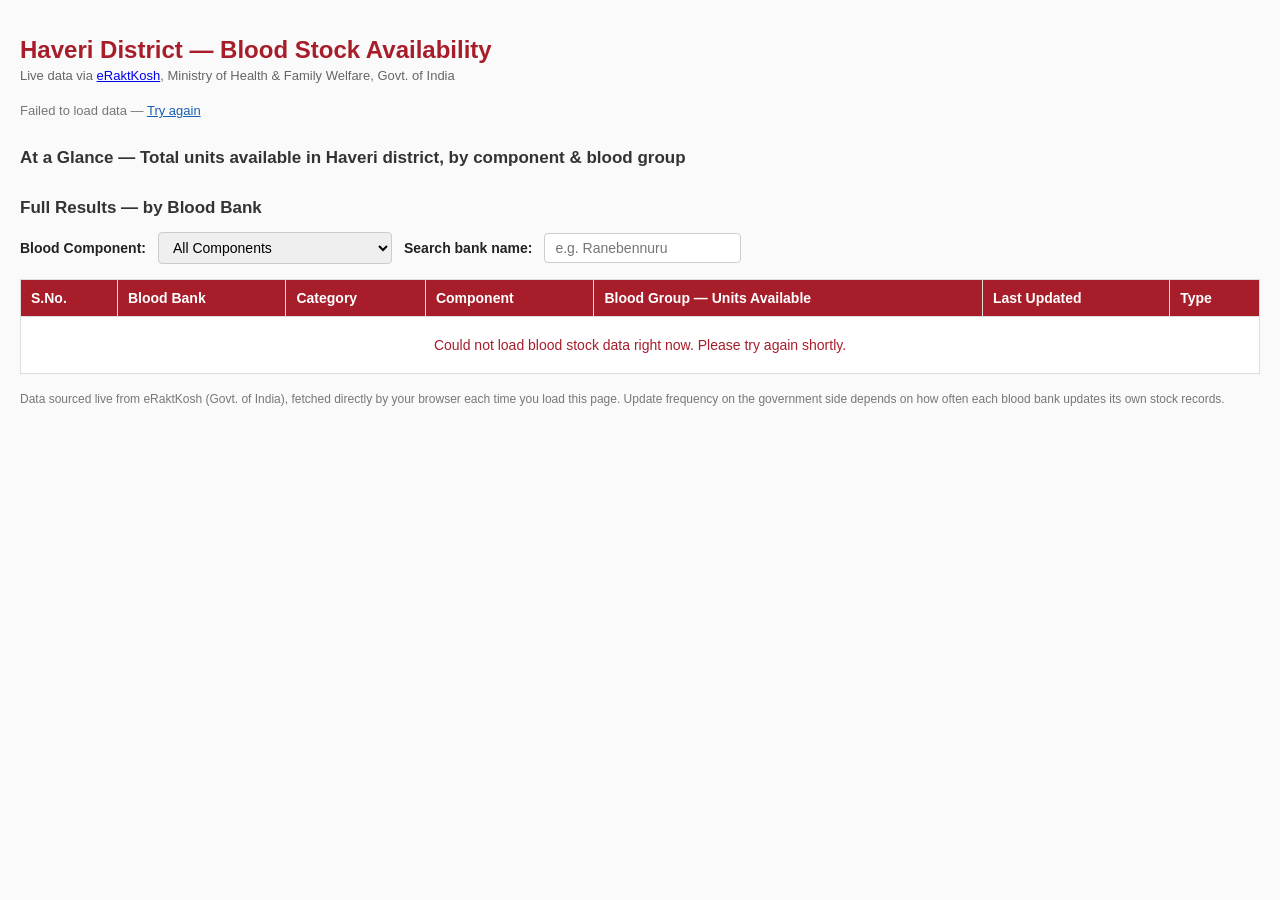
==== bloodstock.html @ a06ed06f "Add bloodstock.html for blood bank stock tracking" ====
<!DOCTYPE html>
<html lang="en">
<head>
<meta charset="UTF-8">
<meta name="viewport" content="width=device-width, initial-scale=1.0">
<title>Haveri Blood Bank Stock — oneHaveri.in</title>
<style>
  :root { --red: #a71d2a; --lightred: #f8d7d7; --green: #1a7f37; }
  * { box-sizing: border-box; }
  body { font-family: Arial, Helvetica, sans-serif; margin: 0; padding: 20px; color: #222; background: #fafafa; }
  h1 { color: var(--red); font-size: 24px; margin-bottom: 4px; }
  h2 { font-size: 17px; color: #333; margin-top: 30px; }
  .subtitle { color: #666; font-size: 13px; margin-bottom: 20px; }
  .refresh-link { font-size: 13px; cursor: pointer; color: #1a5fb4; text-decoration: underline; }
  .status-line { font-size: 13px; color: #777; margin-bottom: 15px; }

  .component-block {
    background: #fff; border: 1px solid #ddd; border-radius: 6px;
    padding: 14px 16px; margin-bottom: 14px;
  }
  .component-block h3 { margin: 0 0 10px; font-size: 15px; color: var(--red); }
  .group-chip-row { display: flex; flex-wrap: wrap; gap: 8px; }
  .group-chip {
    border: 1px solid #ddd; border-radius: 20px; padding: 4px 12px; font-size: 13px;
    background: #f6f6f6;
  }
  .group-chip .qty { font-weight: bold; margin-left: 4px; }
  .group-chip.has-stock { background: #eafaf0; border-color: #bfe8cc; }
  .group-chip.has-stock .qty { color: var(--green); }
  .group-chip.no-stock .qty { color: var(--red); }

  .filter-bar { display: flex; gap: 12px; align-items: center; margin-bottom: 15px; flex-wrap: wrap; }
  .filter-bar label { font-size: 14px; font-weight: bold; }
  .filter-bar select, .filter-bar input[type=text] { padding: 6px 10px; font-size: 14px; border: 1px solid #ccc; border-radius: 4px; }

  table { border-collapse: collapse; width: 100%; background: #fff; }
  th, td { border: 1px solid #ddd; padding: 10px; text-align: left; vertical-align: top; font-size: 14px; }
  th { background: var(--red); color: #fff; }
  tr.govt { background: var(--lightred); }
  .bank-address { font-size: 12.5px; color: #555; }
  .bank-contact { font-size: 12.5px; color: #555; margin-top: 4px; }
  .groups-cell { font-size: 12.5px; }
  .groups-cell .g-ok { color: var(--green); font-weight: bold; }
  .groups-cell .g-none { color: #999; }
  .loading, .error-box { padding: 20px; text-align: center; color: #777; }
  .error-box { color: var(--red); }
  .source-note { font-size: 12px; color: #777; margin-top: 18px; }
</style>
</head>
<body>

<h1>Haveri District — Blood Stock Availability</h1>
<div class="subtitle">
  Live data via <a href="https://eraktkosh.mohfw.gov.in/" target="_blank" rel="noopener">eRaktKosh</a>,
  Ministry of Health &amp; Family Welfare, Govt. of India
</div>
<div class="status-line" id="statusLine">Loading…</div>

<h2>At a Glance — Total units available in Haveri district, by component &amp; blood group</h2>
<div id="summaryBlocks"></div>

<h2>Full Results — by Blood Bank</h2>
<div class="filter-bar">
  <label for="componentFilter">Blood Component:</label>
  <select id="componentFilter" onchange="applyFilters()">
    <option value="">All Components</option>
  </select>

  <label for="searchBox">Search bank name:</label>
  <input type="text" id="searchBox" placeholder="e.g. Ranebennuru" onkeyup="applyFilters()">
</div>

<table id="resultsTable">
  <thead>
    <tr>
      <th>S.No.</th>
      <th>Blood Bank</th>
      <th>Category</th>
      <th>Component</th>
      <th>Blood Group — Units Available</th>
      <th>Last Updated</th>
      <th>Type</th>
    </tr>
  </thead>
  <tbody id="resultsBody">
    <tr><td colspan="7" class="loading">Loading…</td></tr>
  </tbody>
</table>

<p class="source-note">
  Data sourced live from eRaktKosh (Govt. of India), fetched directly by your browser each time you load this page.
  Update frequency on the government side depends on how often each blood bank updates its own stock records.
</p>

<script>
const COMPONENTS = {
  11: 'Whole Blood', 12: 'Packed Red Blood Cells', 13: 'Fresh Frozen Plasma',
  14: 'Single Donor Platelet', 16: 'Platelet Rich Plasma', 17: 'Cryoprecipitate',
  18: 'Single Donor Plasma', 19: 'Plasma', 20: 'Platelet Concentrate',
  21: 'Cryo Poor Plasma', 23: 'Random Donor Platelets', 28: 'Sagm Packed Red Blood Cells',
  29: 'Irradiated RBC', 30: 'Leukoreduced Rbc'
};

const componentFilterEl = document.getElementById('componentFilter');
Object.values(COMPONENTS).forEach(label => {
  const opt = document.createElement('option');
  opt.value = label; opt.textContent = label;
  componentFilterEl.appendChild(opt);
});

function parseContact(raw) {
  raw = raw || '';
  const phoneMatch = raw.match(/Phone:\s*([^,]+)/i);
  const emailMatch = raw.match(/Email:\s*([^\s,]+)/i);
  let phone = phoneMatch ? phoneMatch[1].trim() : null;
  let email = emailMatch ? emailMatch[1].trim() : null;
  if (phone === '-' || phone === '0' || phone === '') phone = null;
  if (email === '-' || email === '') email = null;
  return { phone, email };
}

// "B+Ve : 74, O-Ve : 4" -> { "B+Ve": 74, "O-Ve": 4 }
function parseGroupQtyString(str) {
  const map = {};
  if (!str) return map;
  str.split(',').forEach(part => {
    const m = part.trim().match(/^(.+?)\s*:\s*(\d+)$/);
    if (m) map[m[1].trim()] = parseInt(m[2], 10);
  });
  return map;
}

// NOTE: Live cross-origin fetch straight to the eRaktKosh new portal is
// blocked by a server-side CORS header bug, which browsers reject regardless
// of origin. So instead, this calls our own Cloudflare Pages Function at
// /api/blood-stock (see functions/api/blood-stock.js), which fetches
// eRaktKosh server-side (no CORS involved there) and hands back clean JSON
// from our own domain — same-origin, so the browser has no objection.
async function buildDataset() {
  const res = await fetch('/api/blood-stock', { cache: 'no-store' });
  if (!res.ok) throw new Error('Could not load /api/blood-stock: ' + res.status);
  const json = await res.json();
  return {
    rows: json.rows || [],
    componentTotals: json.componentTotals || {},
    generatedAt: json.generatedAt || null
  };
}

function renderSummary(componentTotals) {
  const container = document.getElementById('summaryBlocks');
  container.innerHTML = '';
  const labelsWithData = Object.keys(componentTotals);

  if (!labelsWithData.length) {
    container.innerHTML = '<p style="color:#777;">No component data available right now.</p>';
    return;
  }

  labelsWithData.forEach(label => {
    const groups = componentTotals[label];
    const block = document.createElement('div');
    block.className = 'component-block';
    const chips = Object.entries(groups)
      .sort((a, b) => a[0].localeCompare(b[0]))
      .map(([group, qty]) => `
        <span class="group-chip ${qty > 0 ? 'has-stock' : 'no-stock'}">
          ${group}<span class="qty">${qty}</span>
        </span>
      `).join('');
    block.innerHTML = `<h3>${label}</h3><div class="group-chip-row">${chips}</div>`;
    container.appendChild(block);
  });
}

function escapeHtml(str) {
  const div = document.createElement('div');
  div.textContent = str == null ? '' : str;
  return div.innerHTML;
}

function renderGroupsCell(groups) {
  return Object.entries(groups)
    .sort((a, b) => a[0].localeCompare(b[0]))
    .map(([group, qty]) => `<span class="${qty > 0 ? 'g-ok' : 'g-none'}">${escapeHtml(group)}: ${qty}</span>`)
    .join(', ');
}

function renderTable(rows) {
  const body = document.getElementById('resultsBody');
  if (!rows.length) {
    body.innerHTML = '<tr><td colspan="7" class="error-box">No data available right now. Try refreshing, or check eRaktKosh directly.</td></tr>';
    return;
  }
  body.innerHTML = rows.map(r => `
    <tr class="${/govt/i.test(r.category) ? 'govt' : ''}"
        data-component="${escapeHtml(r.component)}"
        data-bank="${escapeHtml(r.bankName.toLowerCase())}">
      <td>${r.sno}</td>
      <td>
        <strong>${escapeHtml(r.bankName)}</strong>
        <div class="bank-address">${escapeHtml(r.bankAddress)}</div>
        <div class="bank-contact">
          ${r.bankPhone ? 'Phone: ' + escapeHtml(r.bankPhone) + '<br>' : ''}
          ${r.bankEmail ? 'Email: ' + escapeHtml(r.bankEmail) : ''}
        </div>
      </td>
      <td>${escapeHtml(r.category)}</td>
      <td>${escapeHtml(r.component)}</td>
      <td class="groups-cell">${renderGroupsCell(r.groups)}</td>
      <td>${escapeHtml(r.lastUpdated)}</td>
      <td>${escapeHtml(r.type)}</td>
    </tr>
  `).join('');
}

function applyFilters() {
  const component = document.getElementById('componentFilter').value;
  const search = document.getElementById('searchBox').value.trim().toLowerCase();

  document.querySelectorAll('#resultsTable tbody tr').forEach(row => {
    if (!row.dataset.component) return;
    const matchesComponent = !component || row.dataset.component === component;
    const matchesSearch = !search || row.dataset.bank.includes(search);
    row.style.display = (matchesComponent && matchesSearch) ? '' : 'none';
  });
}

async function loadData() {
  const statusLine = document.getElementById('statusLine');
  statusLine.innerHTML = 'Loading…';
  try {
    const data = await buildDataset();
    renderSummary(data.componentTotals);
    renderTable(data.rows);
    const genTime = data.generatedAt ? new Date(data.generatedAt).toLocaleString() : 'unknown';
    statusLine.innerHTML = 'Data last refreshed by the site: ' + genTime +
      ' — <span class="refresh-link" onclick="location.reload()">Reload page</span>';
  } catch (e) {
    statusLine.innerHTML = 'Failed to load data — <span class="refresh-link" onclick="location.reload()">Try again</span>';
    document.getElementById('resultsBody').innerHTML =
      '<tr><td colspan="7" class="error-box">Could not load blood stock data right now. Please try again shortly.</td></tr>';
    console.error(e);
  }
}

loadData();
</script>

</body>
</html>
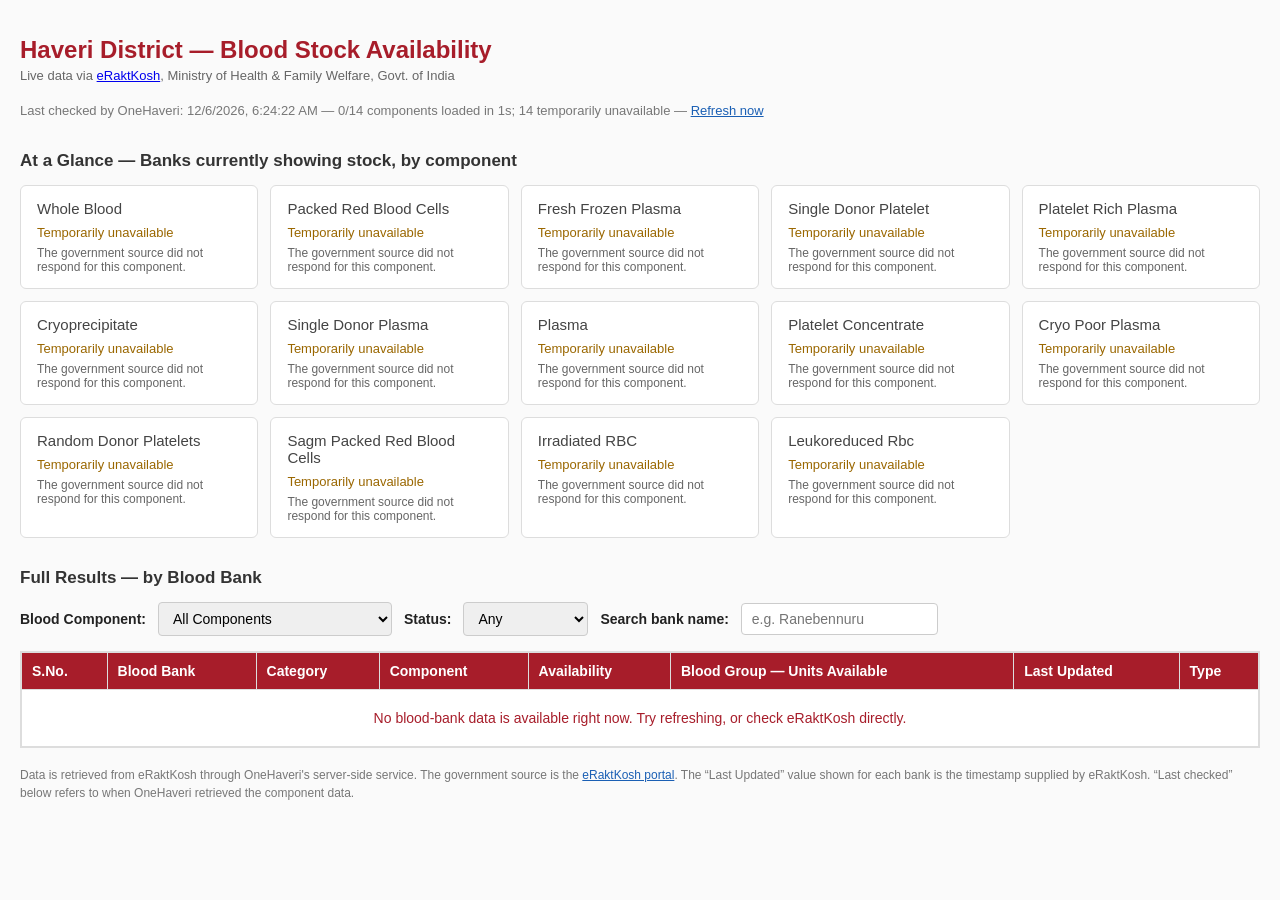
==== commit 4f70678d: "Load Haveri blood stock components sequentially" ====
--- a/bloodstock.html
+++ b/bloodstock.html
@@ -5,23 +5,28 @@
 <meta name="viewport" content="width=device-width, initial-scale=1.0">
 <title>Haveri Blood Bank Stock — oneHaveri.in</title>
 <style>
-  :root { --red: #a71d2a; --lightred: #f8d7d7; --green: #1a7f37; }
+  :root { --red: #a71d2a; --lightred: #f8d7d7; --green: #1a7f37; --amber: #9a6700; }
   * { box-sizing: border-box; }
   body { font-family: Arial, Helvetica, sans-serif; margin: 0; padding: 20px; color: #222; background: #fafafa; }
   h1 { color: var(--red); font-size: 24px; margin-bottom: 4px; }
   h2 { font-size: 17px; color: #333; margin-top: 30px; }
   .subtitle { color: #666; font-size: 13px; margin-bottom: 20px; }
   .refresh-link { font-size: 13px; cursor: pointer; color: #1a5fb4; text-decoration: underline; }
-  .status-line { font-size: 13px; color: #777; margin-bottom: 15px; }
-
+  .status-line { font-size: 13px; color: #777; margin-bottom: 15px; min-height: 18px; }
+
+  .summary-grid { display: grid; grid-template-columns: repeat(auto-fit, minmax(220px, 1fr)); gap: 12px; }
   .component-block {
     background: #fff; border: 1px solid #ddd; border-radius: 6px;
-    padding: 14px 16px; margin-bottom: 14px;
-  }
-  .component-block h3 { margin: 0 0 10px; font-size: 15px; color: var(--red); }
-  .group-chip-row { display: flex; flex-wrap: wrap; gap: 8px; }
+    padding: 14px 16px; min-height: 92px;
+  }
+  .component-block h3 { margin: 0 0 8px; font-size: 15px; color: #444; font-weight: normal; }
+  .bank-count { font-size: 22px; font-weight: bold; color: var(--red); }
+  .bank-count.available { color: var(--green); }
+  .summary-detail { font-size: 12px; color: #666; margin-top: 6px; }
+  .summary-error { color: var(--amber); font-size: 13px; margin-top: 8px; }
+  .group-chip-row { display: flex; flex-wrap: wrap; gap: 6px; margin-top: 8px; }
   .group-chip {
-    border: 1px solid #ddd; border-radius: 20px; padding: 4px 12px; font-size: 13px;
+    border: 1px solid #ddd; border-radius: 20px; padding: 3px 9px; font-size: 12px;
     background: #f6f6f6;
   }
   .group-chip .qty { font-weight: bold; margin-left: 4px; }
@@ -31,20 +36,32 @@
 
   .filter-bar { display: flex; gap: 12px; align-items: center; margin-bottom: 15px; flex-wrap: wrap; }
   .filter-bar label { font-size: 14px; font-weight: bold; }
-  .filter-bar select, .filter-bar input[type=text] { padding: 6px 10px; font-size: 14px; border: 1px solid #ccc; border-radius: 4px; }
-
-  table { border-collapse: collapse; width: 100%; background: #fff; }
+  .filter-bar select, .filter-bar input[type=text] { padding: 7px 10px; font-size: 14px; border: 1px solid #ccc; border-radius: 4px; }
+
+  .table-wrap { overflow-x: auto; border: 1px solid #ddd; background: #fff; }
+  table { border-collapse: collapse; width: 100%; min-width: 1100px; background: #fff; }
   th, td { border: 1px solid #ddd; padding: 10px; text-align: left; vertical-align: top; font-size: 14px; }
-  th { background: var(--red); color: #fff; }
+  th { background: var(--red); color: #fff; white-space: nowrap; }
   tr.govt { background: var(--lightred); }
   .bank-address { font-size: 12.5px; color: #555; }
   .bank-contact { font-size: 12.5px; color: #555; margin-top: 4px; }
-  .groups-cell { font-size: 12.5px; }
+  .availability { font-weight: bold; white-space: nowrap; }
+  .availability.available { color: var(--green); }
+  .availability.not-available { color: var(--red); }
+  .groups-cell { font-size: 12.5px; min-width: 190px; }
   .groups-cell .g-ok { color: var(--green); font-weight: bold; }
   .groups-cell .g-none { color: #999; }
   .loading, .error-box { padding: 20px; text-align: center; color: #777; }
   .error-box { color: var(--red); }
-  .source-note { font-size: 12px; color: #777; margin-top: 18px; }
+  .source-note { font-size: 12px; color: #777; margin-top: 18px; line-height: 1.5; }
+  .source-note a { color: #1a5fb4; }
+
+  @media (max-width: 700px) {
+    body { padding: 12px; }
+    h1 { font-size: 21px; }
+    .filter-bar { align-items: flex-start; flex-direction: column; gap: 6px; }
+    .filter-bar select, .filter-bar input[type=text] { width: 100%; max-width: 360px; }
+  }
 </style>
 </head>
 <body>
@@ -56,8 +73,8 @@
 </div>
 <div class="status-line" id="statusLine">Loading…</div>
 
-<h2>At a Glance — Total units available in Haveri district, by component &amp; blood group</h2>
-<div id="summaryBlocks"></div>
+<h2>At a Glance — Banks currently showing stock, by component</h2>
+<div id="summaryBlocks" class="summary-grid"></div>
 
 <h2>Full Results — by Blood Bank</h2>
 <div class="filter-bar">
@@ -66,10 +83,18 @@
     <option value="">All Components</option>
   </select>
 
+  <label for="statusFilter">Status:</label>
+  <select id="statusFilter" onchange="applyFilters()">
+    <option value="">Any</option>
+    <option value="Available">Available</option>
+    <option value="Not Available">Not Available</option>
+  </select>
+
   <label for="searchBox">Search bank name:</label>
-  <input type="text" id="searchBox" placeholder="e.g. Ranebennuru" onkeyup="applyFilters()">
+  <input type="text" id="searchBox" placeholder="e.g. Ranebennuru" oninput="applyFilters()">
 </div>
 
+<div class="table-wrap">
 <table id="resultsTable">
   <thead>
     <tr>
@@ -77,126 +102,124 @@
       <th>Blood Bank</th>
       <th>Category</th>
       <th>Component</th>
+      <th>Availability</th>
       <th>Blood Group — Units Available</th>
       <th>Last Updated</th>
       <th>Type</th>
     </tr>
   </thead>
   <tbody id="resultsBody">
-    <tr><td colspan="7" class="loading">Loading…</td></tr>
+    <tr><td colspan="8" class="loading">Loading…</td></tr>
   </tbody>
 </table>
+</div>
 
 <p class="source-note">
-  Data sourced live from eRaktKosh (Govt. of India), fetched directly by your browser each time you load this page.
-  Update frequency on the government side depends on how often each blood bank updates its own stock records.
+  Data is retrieved from eRaktKosh through OneHaveri's server-side service. The government source is the
+  <a href="https://eraktkosh.mohfw.gov.in/" target="_blank" rel="noopener">eRaktKosh portal</a>.
+  The “Last Updated” value shown for each bank is the timestamp supplied by eRaktKosh. “Last checked” below
+  refers to when OneHaveri retrieved the component data.
 </p>
 
 <script>
 const COMPONENTS = {
-  11: 'Whole Blood', 12: 'Packed Red Blood Cells', 13: 'Fresh Frozen Plasma',
-  14: 'Single Donor Platelet', 16: 'Platelet Rich Plasma', 17: 'Cryoprecipitate',
-  18: 'Single Donor Plasma', 19: 'Plasma', 20: 'Platelet Concentrate',
-  21: 'Cryo Poor Plasma', 23: 'Random Donor Platelets', 28: 'Sagm Packed Red Blood Cells',
-  29: 'Irradiated RBC', 30: 'Leukoreduced Rbc'
+  11: 'Whole Blood',
+  12: 'Packed Red Blood Cells',
+  13: 'Fresh Frozen Plasma',
+  14: 'Single Donor Platelet',
+  16: 'Platelet Rich Plasma',
+  17: 'Cryoprecipitate',
+  18: 'Single Donor Plasma',
+  19: 'Plasma',
+  20: 'Platelet Concentrate',
+  21: 'Cryo Poor Plasma',
+  23: 'Random Donor Platelets',
+  28: 'Sagm Packed Red Blood Cells',
+  29: 'Irradiated RBC',
+  30: 'Leukoreduced Rbc'
 };
 
 const componentFilterEl = document.getElementById('componentFilter');
-Object.values(COMPONENTS).forEach(label => {
+Object.entries(COMPONENTS).forEach(([id, label]) => {
   const opt = document.createElement('option');
-  opt.value = label; opt.textContent = label;
+  opt.value = label;
+  opt.textContent = label;
   componentFilterEl.appendChild(opt);
 });
 
-function parseContact(raw) {
-  raw = raw || '';
-  const phoneMatch = raw.match(/Phone:\s*([^,]+)/i);
-  const emailMatch = raw.match(/Email:\s*([^\s,]+)/i);
-  let phone = phoneMatch ? phoneMatch[1].trim() : null;
-  let email = emailMatch ? emailMatch[1].trim() : null;
-  if (phone === '-' || phone === '0' || phone === '') phone = null;
-  if (email === '-' || email === '') email = null;
-  return { phone, email };
-}
-
-// "B+Ve : 74, O-Ve : 4" -> { "B+Ve": 74, "O-Ve": 4 }
-function parseGroupQtyString(str) {
-  const map = {};
-  if (!str) return map;
-  str.split(',').forEach(part => {
-    const m = part.trim().match(/^(.+?)\s*:\s*(\d+)$/);
-    if (m) map[m[1].trim()] = parseInt(m[2], 10);
-  });
-  return map;
-}
-
-// NOTE: Live cross-origin fetch straight to the eRaktKosh new portal is
-// blocked by a server-side CORS header bug, which browsers reject regardless
-// of origin. So instead, this calls our own Cloudflare Pages Function at
-// /api/blood-stock (see functions/api/blood-stock.js), which fetches
-// eRaktKosh server-side (no CORS involved there) and hands back clean JSON
-// from our own domain — same-origin, so the browser has no objection.
-async function buildDataset() {
-  const res = await fetch('/api/blood-stock', { cache: 'no-store' });
-  if (!res.ok) throw new Error('Could not load /api/blood-stock: ' + res.status);
-  const json = await res.json();
-  return {
-    rows: json.rows || [],
-    componentTotals: json.componentTotals || {},
-    generatedAt: json.generatedAt || null
-  };
-}
-
-function renderSummary(componentTotals) {
+const componentResults = [];
+const componentErrors = [];
+let allRows = [];
+
+function escapeHtml(value) {
+  const div = document.createElement('div');
+  div.textContent = value == null ? '' : String(value);
+  return div.innerHTML;
+}
+
+function renderGroupsCell(groups) {
+  const entries = Object.entries(groups || {}).sort((a, b) => a[0].localeCompare(b[0]));
+  if (!entries.length) return '<span class="g-none">No group quantities reported</span>';
+  return entries.map(([group, qty]) =>
+    `<span class="${qty > 0 ? 'g-ok' : 'g-none'}">${escapeHtml(group)}: ${qty}</span>`
+  ).join(', ');
+}
+
+function renderSummary() {
   const container = document.getElementById('summaryBlocks');
   container.innerHTML = '';
-  const labelsWithData = Object.keys(componentTotals);
-
-  if (!labelsWithData.length) {
-    container.innerHTML = '<p style="color:#777;">No component data available right now.</p>';
-    return;
-  }
-
-  labelsWithData.forEach(label => {
-    const groups = componentTotals[label];
+
+  Object.entries(COMPONENTS).forEach(([id, label]) => {
+    const result = componentResults.find(item => String(item.componentId) === id);
+    const error = componentErrors.find(item => String(item.componentId) === id);
     const block = document.createElement('div');
     block.className = 'component-block';
-    const chips = Object.entries(groups)
-      .sort((a, b) => a[0].localeCompare(b[0]))
-      .map(([group, qty]) => `
-        <span class="group-chip ${qty > 0 ? 'has-stock' : 'no-stock'}">
-          ${group}<span class="qty">${qty}</span>
-        </span>
-      `).join('');
-    block.innerHTML = `<h3>${label}</h3><div class="group-chip-row">${chips}</div>`;
+
+    if (error) {
+      block.innerHTML = `
+        <h3>${escapeHtml(label)}</h3>
+        <div class="summary-error">Temporarily unavailable</div>
+        <div class="summary-detail">The government source did not respond for this component.</div>
+      `;
+      container.appendChild(block);
+      return;
+    }
+
+    const totalBanks = result ? result.totalBanks : 0;
+    const banksWithStock = result ? result.banksWithStock : 0;
+    const availableTotals = result ? result.availableTotals : {};
+    const groupEntries = Object.entries(availableTotals).sort((a, b) => a[0].localeCompare(b[0]));
+
+    block.innerHTML = `
+      <h3>${escapeHtml(label)}</h3>
+      <div class="bank-count ${banksWithStock > 0 ? 'available' : ''}">${banksWithStock} / ${totalBanks} banks</div>
+      <div class="summary-detail">currently showing stock</div>
+      <div class="group-chip-row">
+        ${groupEntries.map(([group, qty]) => `
+          <span class="group-chip ${qty > 0 ? 'has-stock' : 'no-stock'}">
+            ${escapeHtml(group)}<span class="qty">${qty}</span>
+          </span>
+        `).join('')}
+      </div>
+    `;
     container.appendChild(block);
   });
 }
 
-function escapeHtml(str) {
-  const div = document.createElement('div');
-  div.textContent = str == null ? '' : str;
-  return div.innerHTML;
-}
-
-function renderGroupsCell(groups) {
-  return Object.entries(groups)
-    .sort((a, b) => a[0].localeCompare(b[0]))
-    .map(([group, qty]) => `<span class="${qty > 0 ? 'g-ok' : 'g-none'}">${escapeHtml(group)}: ${qty}</span>`)
-    .join(', ');
-}
-
-function renderTable(rows) {
+function renderTable() {
   const body = document.getElementById('resultsBody');
-  if (!rows.length) {
-    body.innerHTML = '<tr><td colspan="7" class="error-box">No data available right now. Try refreshing, or check eRaktKosh directly.</td></tr>';
+
+  if (!allRows.length) {
+    body.innerHTML = '<tr><td colspan="8" class="error-box">No blood-bank data is available right now. Try refreshing, or check eRaktKosh directly.</td></tr>';
     return;
   }
-  body.innerHTML = rows.map(r => `
+
+  body.innerHTML = allRows.map((r, index) => `
     <tr class="${/govt/i.test(r.category) ? 'govt' : ''}"
         data-component="${escapeHtml(r.component)}"
-        data-bank="${escapeHtml(r.bankName.toLowerCase())}">
-      <td>${r.sno}</td>
+        data-bank="${escapeHtml((r.bankName || '').toLowerCase())}"
+        data-status="${escapeHtml(r.availability)}">
+      <td>${index + 1}</td>
       <td>
         <strong>${escapeHtml(r.bankName)}</strong>
         <div class="bank-address">${escapeHtml(r.bankAddress)}</div>
@@ -207,6 +230,9 @@
       </td>
       <td>${escapeHtml(r.category)}</td>
       <td>${escapeHtml(r.component)}</td>
+      <td class="availability ${r.availability === 'Available' ? 'available' : 'not-available'}">
+        ${escapeHtml(r.availability)}
+      </td>
       <td class="groups-cell">${renderGroupsCell(r.groups)}</td>
       <td>${escapeHtml(r.lastUpdated)}</td>
       <td>${escapeHtml(r.type)}</td>
@@ -216,32 +242,72 @@
 
 function applyFilters() {
   const component = document.getElementById('componentFilter').value;
+  const status = document.getElementById('statusFilter').value;
   const search = document.getElementById('searchBox').value.trim().toLowerCase();
 
   document.querySelectorAll('#resultsTable tbody tr').forEach(row => {
     if (!row.dataset.component) return;
     const matchesComponent = !component || row.dataset.component === component;
+    const matchesStatus = !status || row.dataset.status === status;
     const matchesSearch = !search || row.dataset.bank.includes(search);
-    row.style.display = (matchesComponent && matchesSearch) ? '' : 'none';
+    row.style.display = (matchesComponent && matchesStatus && matchesSearch) ? '' : 'none';
   });
+}
+
+async function fetchComponent(componentId) {
+  const res = await fetch(`/api/blood-stock?componentId=${encodeURIComponent(componentId)}`, { cache: 'no-store' });
+  let json = null;
+  try { json = await res.json(); } catch (_) {}
+
+  if (!res.ok) {
+    throw new Error(json && json.error ? json.error : `HTTP ${res.status}`);
+  }
+  return json;
 }
 
 async function loadData() {
   const statusLine = document.getElementById('statusLine');
-  statusLine.innerHTML = 'Loading…';
-  try {
-    const data = await buildDataset();
-    renderSummary(data.componentTotals);
-    renderTable(data.rows);
-    const genTime = data.generatedAt ? new Date(data.generatedAt).toLocaleString() : 'unknown';
-    statusLine.innerHTML = 'Data last refreshed by the site: ' + genTime +
-      ' — <span class="refresh-link" onclick="location.reload()">Reload page</span>';
-  } catch (e) {
-    statusLine.innerHTML = 'Failed to load data — <span class="refresh-link" onclick="location.reload()">Try again</span>';
-    document.getElementById('resultsBody').innerHTML =
-      '<tr><td colspan="7" class="error-box">Could not load blood stock data right now. Please try again shortly.</td></tr>';
-    console.error(e);
-  }
+  const componentIds = Object.keys(COMPONENTS);
+  const startedAt = new Date();
+
+  componentResults.length = 0;
+  componentErrors.length = 0;
+  allRows = [];
+  renderSummary();
+
+  for (let i = 0; i < componentIds.length; i += 1) {
+    const componentId = componentIds[i];
+    const label = COMPONENTS[componentId];
+    statusLine.textContent = `Loading ${label} (${i + 1}/${componentIds.length})…`;
+
+    try {
+      const result = await fetchComponent(componentId);
+      componentResults.push(result);
+      allRows.push(...(result.rows || []));
+      renderSummary();
+      renderTable();
+    } catch (error) {
+      componentErrors.push({ componentId, error: String(error && error.message ? error.message : error) });
+      renderSummary();
+      renderTable();
+      console.error(`Blood stock component ${componentId} failed`, error);
+    }
+  }
+
+  const checkedAt = new Date();
+  const durationSeconds = Math.round((checkedAt - startedAt) / 1000);
+  const successCount = componentResults.length;
+  const failureCount = componentErrors.length;
+
+  statusLine.innerHTML =
+    `Last checked by OneHaveri: ${escapeHtml(checkedAt.toLocaleString())}` +
+    ` — ${successCount}/${componentIds.length} components loaded in ${durationSeconds}s` +
+    (failureCount ? `; ${failureCount} temporarily unavailable` : '') +
+    ` — <span class="refresh-link" onclick="loadData()">Refresh now</span>`;
+
+  renderSummary();
+  renderTable();
+  applyFilters();
 }
 
 loadData();
